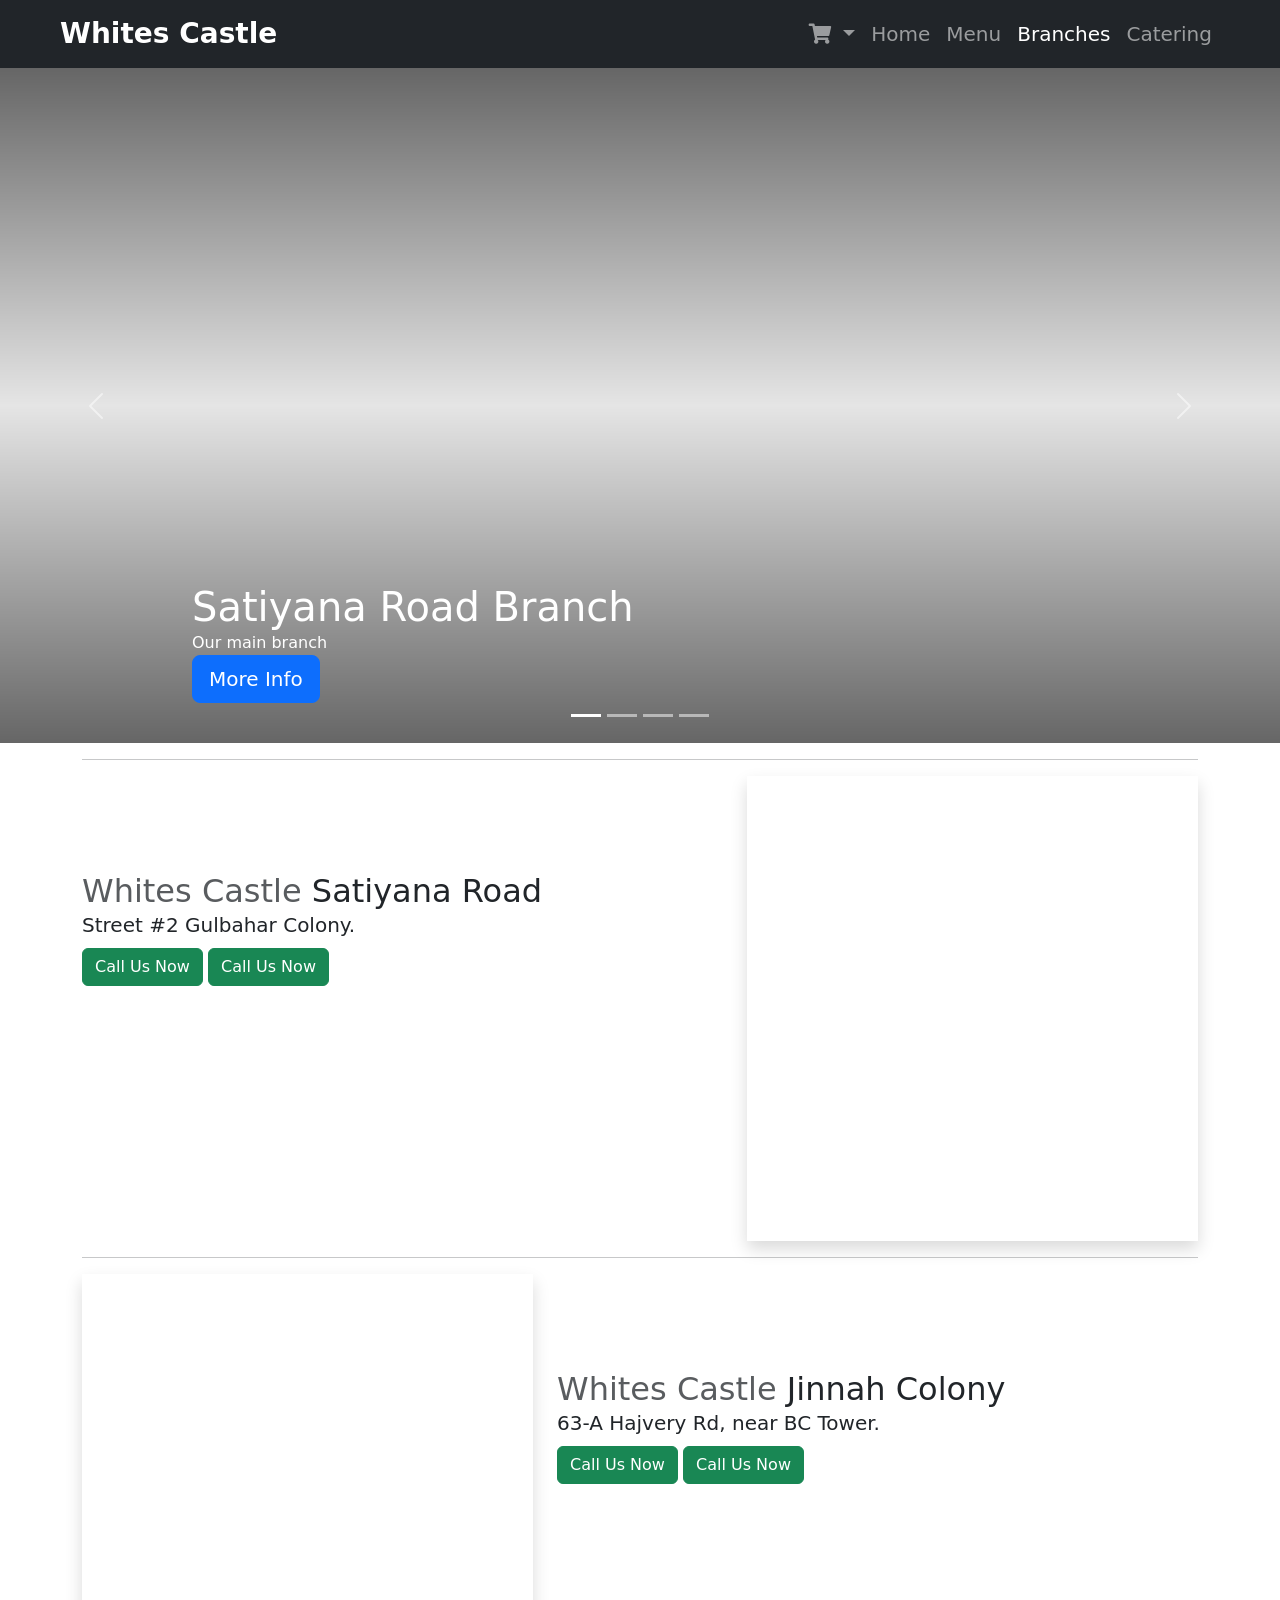
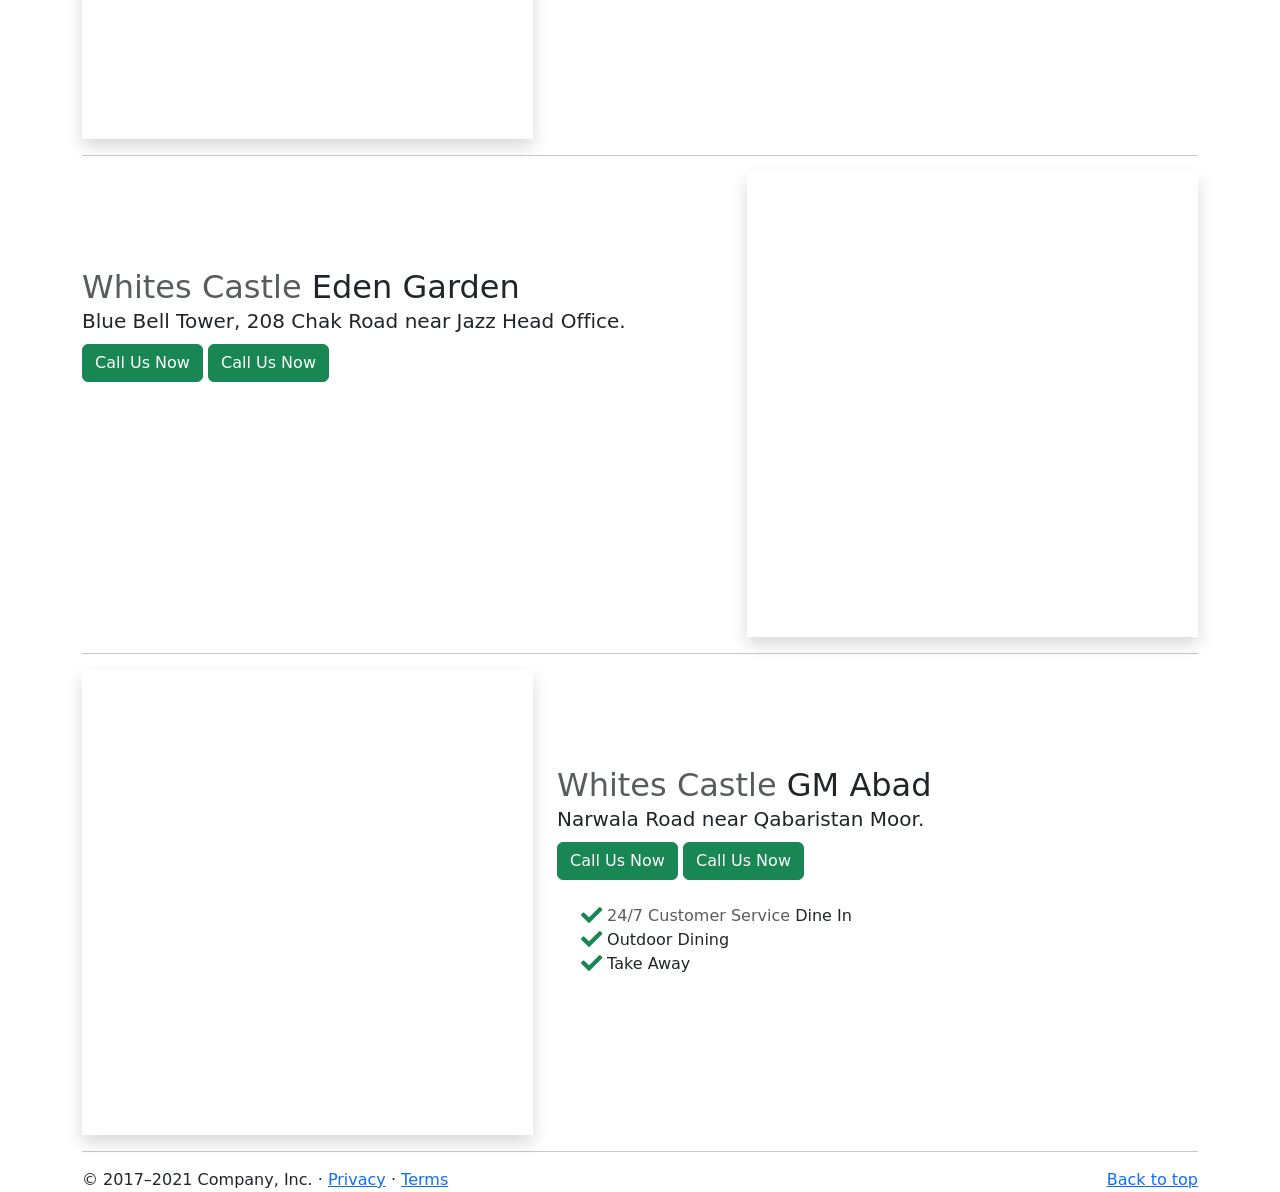
==== branches.html @ 4c2f5634 "something" ====
<!DOCTYPE html>
<html lang="en">
  <head>
    <meta charset="UTF-8" />
    <meta http-equiv="X-UA-Compatible" content="IE=edge" />
    <meta name="viewport" content="width=device-width, initial-scale=1.0" />
    <link
      href="https://cdn.jsdelivr.net/npm/bootstrap@5.0.2/dist/css/bootstrap.min.css"
      rel="stylesheet"
      integrity="sha384-EVSTQN3/azprG1Anm3QDgpJLIm9Nao0Yz1ztcQTwFspd3yD65VohhpuuCOmLASjC"
      crossorigin="anonymous"
    />
    <link
      rel="stylesheet"
      href="https://cdnjs.cloudflare.com/ajax/libs/font-awesome/5.15.2/css/all.min.css"
    />
    <script
      src="https://cdn.jsdelivr.net/npm/@popperjs/core@2.9.2/dist/umd/popper.min.js"
      integrity="sha384-IQsoLXl5PILFhosVNubq5LC7Qb9DXgDA9i+tQ8Zj3iwWAwPtgFTxbJ8NT4GN1R8p"
      crossorigin="anonymous"
    ></script>
    <script
      src="https://cdn.jsdelivr.net/npm/bootstrap@5.0.2/dist/js/bootstrap.min.js"
      integrity="sha384-cVKIPhGWiC2Al4u+LWgxfKTRIcfu0JTxR+EQDz/bgldoEyl4H0zUF0QKbrJ0EcQF"
      crossorigin="anonymous"
    ></script>
    <link rel="stylesheet" href="style.css" />
    <script src="script.js"></script>
    <title>Whites Castle</title>


    <link href="https://unpkg.com/aos@2.3.1/dist/aos.css" rel="stylesheet">
    <script src="https://unpkg.com/aos@2.3.1/dist/aos.js"></script>
  </head>
  <body onload="myScript()" class="h-100">
    <header>
    <nav class="navbar navbar-expand-md navbar-dark bg-dark">
      <div class="container-fluid">
        <a class="navbar-brand ms-5 fw-bold fs-3" href="#">Whites Castle</a>
        <div class="d-flex">
          <a
            href="cart.html"
            class="btn btn-outline btn-light d-block d-md-none"
            ><i class="fa-shopping-cart fa"></i
            ><span class="badge rounded-pill bg-success d-none cart-count">
              3
              <span class="visually-hidden">number of cart</span>
            </span></a
          >
          <button
            class="navbar-toggler"
            type="button"
            data-bs-toggle="collapse"
            data-bs-target="#navbarText"
            aria-controls="navbarText"
            aria-expanded="false"
            aria-label="Toggle navigation"
          >
            <span class="navbar-toggler-icon"></span>
          </button>
        </div>
        <div class="collapse navbar-collapse" id="navbarText">
          <ul class="navbar-nav mb-2 mb-lg-0 ms-auto fs-5 me-5">
            <li class="nav-item dropdown">
              <a
                class="nav-link dropdown-toggle"
                href="#"
                id="navbarScrollingDropdown"
                role="button"
                data-bs-toggle="dropdown"
                data-bs-auto-close="outside"
                aria-expanded="false"
              >
                <i class="fa fa-shopping-cart"></i>
                <span class="badge rounded-pill bg-success d-none cart-count">
                  3
                  <span class="visually-hidden">number of cart</span>
                </span>
              </a>
              <ul
                class="dropdown-menu bg-dark dropdown-menu-dark"
                aria-labelledby="navbarScrollingDropdown"
              >
                <li class="">
                  <a class="dropdown-item text-center p-2 px-5" href="cart.html"
                    >View Cart</a
                  >
                </li>
                <li class="d-flex">
                  <a
                    class="text-decoration-none w-100 btn-success text-center p-2 px-5"
                    href="checkout.html"
                    >Checkout</a
                  ><a
                    class="text-decoration-none w-100 btn-danger text-center p-2 px-5 cursor-pointer"
                    href="#"
                    onclick="clearCart()"
                    >Clear</a
                  >
                </li>
                <li>
                  <hr class="dropdown-divider" />
                  <div class="w-100 px-3 text-end">
                    Total:
                    <span class="fs-5 fw-bold total-cart-price">0</span> PKR
                  </div>
                </li>
                <li class="p-2">
                  <ol class="list-group" style="max-height: 50vh; overflow-y: auto;" id="cart-items"></ol>
                </li>
              </ul>
            </li>

            <li class="nav-item">
              <a class="nav-link" aria-current="page" href="index.html"
                >Home</a
              >
            </li>
            <li class="nav-item">
              <a class="nav-link" href="menu.html">Menu</a>
            </li>
            <li class="nav-item">
              <a class="nav-link active" href="branches.html">Branches</a>
            </li>
            <li class="nav-item">
              <a class="nav-link" href="catering.html">Catering</a>
            </li>
          </ul>
          <span class="navbar-text"> </span>
        </div>
      </div>
    </nav>
  </header>
    
    <main>

      <div id="myCarousel" class="carousel slide" data-bs-ride="carousel">
        <div class="carousel-indicators">
          <button type="button" data-bs-target="#myCarousel" data-bs-slide-to="0" class="active" aria-label="Slide 1" aria-current="true"></button>
          <button type="button" data-bs-target="#myCarousel" data-bs-slide-to="1" aria-label="Slide 2" class=""></button>
          <button type="button" data-bs-target="#myCarousel" data-bs-slide-to="2" aria-label="Slide 3" class=""></button>
          <button type="button" data-bs-target="#myCarousel" data-bs-slide-to="3" aria-label="Slide 4" class=""></button>
        </div>
        <div class="carousel-inner">
          <div class="carousel-item active" style="height: 75vh; background: linear-gradient( rgba(0, 0, 0, 0.6), rgba(0,0,0,0.1), rgba(0, 0, 0, 0.6) ), url('./Images/main.jpg')  no-repeat center top;">
            <!-- <div style=""></div> -->

              <!-- <img src="Images/eden.jpg" alt="" class="d-block w-100"> -->
            <!-- </div> -->
            <!-- <svg class="bd-placeholder-img" width="100%" height="100%" xmlns="http://www.w3.org/2000/svg" aria-hidden="true" preserveAspectRatio="xMidYMid slice" focusable="false"><rect width="100%" height="100%" fill="#777"></rect></svg> -->
    
            <div class="container">
              <div class="carousel-caption text-start">
                <h1>Satiyana Road Branch</h1>
                <p>Our main branch</p>
                <p><a class="btn btn-lg btn-primary" href="#satiyana-road">More Info</a></p>
              </div>
            </div>
          </div>
          <div class="carousel-item" style="height: 75vh;background: linear-gradient( rgba(0, 0, 0, 0.7), rgba(0,0,0,0.2), rgba(0, 0, 0, 0.7) ), url('./Images/jinnah.jpg')  no-repeat center top;">
            <!-- <svg class="bd-placeholder-img" width="100%" height="100%" xmlns="http://www.w3.org/2000/svg" aria-hidden="true" preserveAspectRatio="xMidYMid slice" focusable="false"><rect width="100%" height="100%" fill="#777"></rect></svg> -->
    
            <div class="container">
              <div class="carousel-caption">
                <h1>Jinnah Colony Branch</h1>
                <p>Hajvery Road</p>
                <p><a class="btn btn-primary" href="#jinnah-colony">More Info</a></p>
              </div>
            </div>
          </div>
          <div class="carousel-item" style="height: 75vh;background: linear-gradient( rgba(0, 0, 0, 0.6), rgba(0,0,0,0.1), rgba(0, 0, 0, 0.6) ), url('./Images/eden.jpg')  no-repeat center top;">
            <!-- <svg class="bd-placeholder-img" width="100%" height="100%" xmlns="http://www.w3.org/2000/svg" aria-hidden="true" preserveAspectRatio="xMidYMid slice" focusable="false"><rect width="100%" height="100%" fill="#777"></rect></svg> -->
    
            <div class="container">
              <div class="carousel-caption">
                <h1>Eden Garden Branch</h1>
                <p>Zia Town near Jazz Head Office</p>
                <p><a class="btn btn-primary" href="#eden-garden">More Info</a></p>
              </div>
            </div>
          </div>
          <div class="carousel-item" style="height: 75vh;background: linear-gradient( rgba(0, 0, 0, 0.6), rgba(0,0,0,0.1), rgba(0, 0, 0, 0.6) ), url('./Images/gm.jpg')  no-repeat center top;">
            <!-- <svg class="bd-placeholder-img" width="100%" height="100%" xmlns="http://www.w3.org/2000/svg" aria-hidden="true" preserveAspectRatio="xMidYMid slice" focusable="false"><rect width="100%" height="100%" fill="#777"></rect></svg>
     -->
            <div class="container">
              <div class="carousel-caption text-end">
                <h1>GM Abad Branch</h1>
                <p>Gulam Muhammad Abad, Narwala Road.</p>
                <p><a class="btn btn-primary" href="#gm-abad">More Info</a></p>
              </div>
            </div>
          </div>
        </div>
        <button class="carousel-control-prev" type="button" data-bs-target="#myCarousel" data-bs-slide="prev">
          <span class="carousel-control-prev-icon" aria-hidden="true"></span>
          <span class="visually-hidden">Previous</span>
        </button>
        <button class="carousel-control-next" type="button" data-bs-target="#myCarousel" data-bs-slide="next">
          <span class="carousel-control-next-icon" aria-hidden="true"></span>
          <span class="visually-hidden">Next</span>
        </button>
      </div>
    
    
      <!-- Marketing messaging and featurettes
      ================================================== -->
      <!-- Wrap the rest of the page in another container to center all the content. -->
    
      <div class="container marketing">
    
        <!-- START THE FEATURETTES -->
    
        <hr class="featurette-divider">
    
        <div class="row featurette" id="satiyana-road">
          <div class="col-md-7 pt-lg-5" data-aos="fade-right" data-aos-duration="500">
            <h2 class="featurette-heading mt-5"><span class="text-muted">Whites Castle</span> Satiyana Road</h2>
            <p class="lead">Street #2 Gulbahar Colony.</p>
            <a href="tel:+9241111606060" class="btn btn-success mt-2">Call Us Now</a>
            <a class="btn btn-success mt-2">Call Us Now</a>
          </div>
          <div class="col-md-5" data-aos="fade-left" data-aos-duration="500">
            <div class="shadow p-1">
            <iframe src="https://www.google.com/maps/embed?pb=!1m18!1m12!1m3!1d5102.484910433104!2d73.10696935579828!3d31.40034328064086!2m3!1f0!2f0!3f0!3m2!1i1024!2i768!4f13.1!3m3!1m2!1s0x392267e1a928ce9f%3A0x4a2aa50f98e51e9!2sWhites%20Castle%20Satayana%20Road!5e0!3m2!1sen!2s!4v1649760045852!5m2!1sen!2s" width="100%" height="450" style="border:0;" allowfullscreen="" loading="lazy" referrerpolicy="no-referrer-when-downgrade"></iframe>
          </div>
          </div>
        </div>
    
        <hr class="featurette-divider">
    
    
        <div class="row featurette" id="jinnah-colony">
          <div class="col-md-7 order-md-2 pt-lg-5" data-aos="fade-left" data-aos-duration="500">
            <h2 class="featurette-heading mt-5"><span class="text-muted">Whites Castle</span> Jinnah Colony</h2>
            <p class="lead">63-A Hajvery Rd, near BC Tower.</p>
            <a href="tel:+9241111606060" class="btn btn-success mt-2">Call Us Now</a>
            <a class="btn btn-success mt-2">Call Us Now</a>
          </div>
          <div class="col-md-5" data-aos="fade-right" data-aos-duration="500">
            <div class="shadow order-md-1 p-1">
              <iframe src="https://www.google.com/maps/embed?pb=!1m18!1m12!1m3!1d3404.824340697464!2d73.06607831473777!3d31.418965459286856!2m3!1f0!2f0!3f0!3m2!1i1024!2i768!4f13.1!3m3!1m2!1s0x3922433fa1e31cf5%3A0x3319f9d38dd6092!2sWhites%20Castle%20Jinnah%20Colony!5e0!3m2!1sen!2sus!4v1649761153778!5m2!1sen!2sus" width="100%" height="450" style="border:0;" allowfullscreen="" loading="lazy" referrerpolicy="no-referrer-when-downgrade"></iframe>

          </div>
          </div>
        </div>
    
        <hr class="featurette-divider">
    
        <div class="row featurette" id="eden-garden">
          <div class="col-md-7 pt-lg-5" data-aos="fade-right" data-aos-duration="500">
            <h2 class="featurette-heading mt-5"><span class="text-muted">Whites Castle</span> Eden Garden</h2>
            <p class="lead">Blue Bell Tower, 208 Chak Road near Jazz Head Office.</p>
            <a href="tel:+9241111606060" class="btn btn-success mt-2">Call Us Now</a>
            <a class="btn btn-success mt-2">Call Us Now</a>
          </div>
          <div class="col-md-5" data-aos="fade-left" data-aos-duration="500">
            <div class="shadow p-1">
              <iframe src="https://www.google.com/maps/embed?pb=!1m18!1m12!1m3!1d1012.0653459997279!2d73.13995823016091!3d31.43703208910624!2m3!1f0!2f0!3f0!3m2!1i1024!2i768!4f13.1!3m3!1m2!1s0x3922692f85ee0d65%3A0x417e0c35763c5e7c!2sWhites%20Castle%20Eden%20Garden!5e0!3m2!1sen!2s!4v1649767178461!5m2!1sen!2s" width="100%" height="450" style="border:0;" allowfullscreen="" loading="lazy" referrerpolicy="no-referrer-when-downgrade"></iframe>
          </div>
          </div>
        </div>
    
        <hr class="featurette-divider">
    
    
        <div class="row featurette" id="gm-abad">
          <div class="col-md-7 order-md-2 pt-lg-5" data-aos="fade-left" data-aos-duration="500">
            <h2 class="featurette-heading mt-5"><span class="text-muted">Whites Castle</span> GM Abad</h2>
            <p class="lead">Narwala Road near Qabaristan Moor.</p>
            <a href="tel:+9241111606060" class="btn btn-success mt-2">Call Us Now</a>
            <a class="btn btn-success mt-2">Call Us Now</a>
            <!-- We provide following services with check marks -->
           
                <ul class="list-unstyled p-4">
                  <li>
                    <i class="fas fa-lg text-success fa-check"></i>
                    <!-- underline text -->
                    <span class="text-muted">24/7 Customer Service</span>
                    <span>Dine In</span>
                  </li>
                  <li>
                    <i class="fas fa-lg text-success fa-check"></i>
                    <span>Outdoor Dining</span>
                  </li>
                  <li>
                    <i class="fas fa-lg text-success fa-check"></i>
                    <span>Take Away</span>
                  </li>
                  </ul>
          </div>
          <div class="col-md-5" data-aos="fade-right" data-aos-duration="500">
            <div class="shadow order-md-1 p-1">
              <iframe src="https://www.google.com/maps/embed?pb=!1m18!1m12!1m3!1d3404.4021148389775!2d73.05547901473808!3d31.43059495871519!2m3!1f0!2f0!3f0!3m2!1i1024!2i768!4f13.1!3m3!1m2!1s0x3922439b097a319d%3A0x86ead0e1f82abba9!2sWhites%20Castle%20GM%20Abad!5e0!3m2!1sen!2s!4v1649767235809!5m2!1sen!2s" width="100%" height="450" style="border:0;" allowfullscreen="" loading="lazy" referrerpolicy="no-referrer-when-downgrade"></iframe>

          </div>
          </div>
        </div>
    
    
        <hr class="featurette-divider">
    
        <!-- /END THE FEATURETTES -->
    
      </div><!-- /.container -->
    
    
      <!-- FOOTER -->
      <footer class="container">
        <p class="float-end"><a href="#">Back to top</a></p>
        <p>© 2017–2021 Company, Inc. · <a href="#">Privacy</a> · <a href="#">Terms</a></p>
      </footer>
    </main>
  </body>
  <script src="cart.js"></script>
  <script>
    function myScript() {
      // displayMenu(menu);
      AOS.init();
loadCartItems();

    }
    
  
  </script>
</html>
---- style.css ----
n@charset "UTF-8"; /*!
/* Andy Bell's CSS reset */

*,
*::before,
*::after {
 box-sizing: border-box;
}

body,
h1,
h2,
h3,
h4,
h5,
p,
figure,
blockquote,
dl,
dd {
 margin: 0;
}

html:focus-within {
 scroll-behavior: smooth;
}

body {
 min-height: 100vh;
 text-rendering: optimizeSpeed;
 line-height: 1.5;
}

img,
picture {
 max-width: 100%;
 display: block;
}

input,
button,
textarea,
select {
 font: inherit;
}

@media (prefers-reduced-motion: reduce) {
 html:focus-within {
   scroll-behavior: auto;
 }

 *,
 *::before,
 *::after {
   animation-duration: 0.01ms !important;
   animation-iteration-count: 1 !important;
   transition-duration: 0.01ms !important;
   scroll-behavior: auto !important;
 }
}

/* Typography | Global */
:root {
 /* body font size */
 --text-base-size: 1em;
 /* type scale */
 /* type scale */
 --text-scale-ratio: 1.2;
 --text-xs: calc((1em / var(--text-scale-ratio)) / var(--text-scale-ratio));
 --text-sm: calc(var(--text-xs) * var(--text-scale-ratio));
 --text-md: calc(
   var(--text-sm) * var(--text-scale-ratio) * var(--text-scale-ratio)
 );
 --text-lg: calc(var(--text-md) * var(--text-scale-ratio));
 --text-xl: calc(var(--text-lg) * var(--text-scale-ratio));
 --text-xxl: calc(var(--text-xl) * var(--text-scale-ratio));
 --text-xxxl: calc(var(--text-xxl) * var(--text-scale-ratio));

 --clr-text: #52575d;
 --clr-primary: #25251f;
 --clr-primary-light: hsla(60, 7%, 35%, 0.25);
 --clr-primary-dark: #030303;
 --clr-accent: #6d12d4;
 --clr-background: #f2f2f2;

 --ff-title: "Poppins", sans-serif;
 --ff-serif: "Crimson Text", serif;
 --ff-logo: "Butterfly", sans-serif;

 --bs-blue: #0d6efd;
  --bs-indigo: #6610f2;
  --bs-purple: #6f42c1;
  --bs-pink: #d63384;
  --bs-red: #dc3545;
  --bs-orange: #fd7e14;
  --bs-yellow: #ffc107;
  --bs-green: #198754;
  --bs-teal: #20c997;
  --bs-cyan: #0dcaf0;
  --bs-white: #fff;
  --bs-gray: #6c757d;
  --bs-gray-dark: #343a40;
  --bs-primary: #1b57b3;
  --bs-secondary: #6c757d;
  --bs-success: #198754;
  --bs-info: #0dcaf0;
  --bs-warning: #ffc107;
  --bs-danger: #dc3545;
  --bs-light: #f8f9fa;
  --bs-dark: #212529;




 --success-dark: #1b754b;
 /* --success-light: rgba(49, 182, 120, 0.25); */
 --danger-dark: #9c0615;
 --light-dark: #d2d2d3;
 --primary-dark: #002761;
 --warning-dark: #c7950c;
 --secondary-dark: #1b1b1b;
 --info-dark: #09849c;
 --indigo-dark: #4208a0;
 
 --blue: #0d6efd;
 --indigo: #6610f2;
 --purple: #6f42c1;
 --pink: #d63384;
 --red: #dc3545;
 --orange: #fd7e14;
 --yellow: #ffc107;
 --green: #198754;
 --teal: #20c997;
 --cyan: #0dcaf0;
 --white: #fff;
 --gray: #6c757d;
 --gray-dark: #343a40;
 --primary: #0d6efd;
 --secondary: #6c757d;
 --success: #209b62;
 --info: #0dcaf0;
 --warning: #ffc107;
 --danger: #dc3545;
 --danger-light: rgba(238, 107, 120, 0.25);
 --light: #f8f9fa;
 --light-light: rgba(248, 249, 250, 0.25);
 --dark: #212529;
 --ff-sans-serif: system-ui, -apple-system, "Segoe UI", Roboto,
   "Helvetica Neue", Arial, "Noto Sans", "Liberation Sans", sans-serif,
   "Apple Color Emoji", "Segoe UI Emoji", "Segoe UI Symbol", "Noto Color Emoji";
 --ff-monospace: SFMono-Regular, Menlo, Monaco, Consolas, "Liberation Mono",
   "Courier New", monospace;
 --gradient: linear-gradient(
   180deg,
   rgba(255, 255, 255, 0.15),
   rgba(255, 255, 255, 0)
 );
}

/* @media (min-width: 64rem) { */
 /* responsive decision applied to all text elements */
 /* :root {
   --text-base-size: 1em;
   --text-scale-ratio: 1.25;
 }
} */
input {
 accent-color: var(--clr-accent)
}

html {
 /* font-size: 1.125rem; */
 font-size: 100%;
 color: var(--clr-text);
 background-color: var(--clr-background);
 font-family: var(--ff-sans-serif);
}

.text-xxl {
 font-size: var(--text-xxl, 2.074em) !important;
}
.text-xl {
 font-size: var(--text-xl, 1.728em) !important;
}
.text-lg {
 font-size: var(--text-lg, 1.44em) !important;
}
.text-md {
 font-size: var(--text-md, 1.2em) !important;
}
.text-base {
 font-size: --text-base-size !important;
}
.text-sm {
 font-size: var(--text-sm, 0.833em) !important;
}
.text-xs {
 font-size: var(--text-xs, 0.694em) !important;
}

.back-cover {
  height: 90vh !important;
  /* padding-top: 30px; */
  background: linear-gradient( rgba(0, 0, 0, 0.9), rgba(0,0,0,0.3), rgba(0, 0, 0, 0.9) ),url(Images/crunchy\ pasta.jpg) no-repeat center center fixed;
  -webkit-background-size: cover;
  -moz-background-size: cover;
  -o-background-size: cover;
  background-size: cover;
 }

.tiles {
 display: flex;
 width: 100%;
 align-items: center;

 font-size: 0.8em;
}
.tile__item {
 /* width: wra; */
 border-radius: 20px;
 font-size: inherit;
 /* background-color: #1b1b1b; */
 font-weight: 800;
 border: 4px solid var(--clr-primary);
 color: var(--clr-primary);
 /* background-color: white; */
 padding: 10px 20px;
 margin-inline: 4px;
 cursor: pointer;
}
.tile__item:hover,
.tile__item .selected {
 background-color: var(--clr-primary);
 color: white;
 /* text-emphasis: 2px;
     text-emphasis-color: white;
     color: white; */
}
/*items*/

.searchBar {
 width: 30%;
 display: flex;
 flex-direction: row;
 align-items: center;
}

#searchQueryInput {
 width: 100%;
 height: 2.8rem;
 background: #eee;
 outline: none;
 border: none;
 border-radius: 1.625rem;
 padding: 0 3.5rem 0 1.5rem;
 font-size: 1rem;
}

#searchQuerySubmit {
 width: 3.5rem;
 height: 2.8rem;
 margin-left: -3.5rem;
 background: none;
 border: none;
 outline: none;
}

#searchQuerySubmit:hover {
 cursor: pointer;
}

#toast {
 visibility: hidden;
 max-width: 50px;
 height: 50px;
 /*margin-left: -125px;*/
 margin: auto;
 background-color: #333;
 color: #fff;
 text-align: center;
 border-radius: 2px;

 position: fixed;
 z-index: 1;
 left: 0;
 right: 0;
 bottom: 30px;
 font-size: 17px;
 white-space: nowrap;
 overflow: hidden;
}
#toast #img {
 width: 50px;
 height: 50px;

 float: left;

 padding-top: 16px;
 padding-bottom: 16px;

 box-sizing: border-box;

 background-color: #111;
 color: #fff;
}
#toast #desc {
 color: #fff;

 padding: 16px;

 overflow: hidden;
 white-space: nowrap;
}

#toast.show {
 visibility: visible;
 -webkit-animation: fadein 0.5s, expand 0.5s 0.5s, stay 2s 1s, shrink 0.5s 2s,
   fadeout 0.5s 2.5s;
 animation: fadein 0.5s, expand 0.25s 0.5s, stay 2s 0.75s, shrink 0.25s 2.75s,
   fadeout 0.5s 3s;
}

@-webkit-keyframes fadein {
 from {
   bottom: 0;
   opacity: 0;
 }
 to {
   bottom: 30px;
   opacity: 1;
 }
}

@keyframes fadein {
 from {
   bottom: 0;
   opacity: 0;
 }
 to {
   bottom: 30px;
   opacity: 1;
 }
}

@-webkit-keyframes expand {
 from {
   min-width: 50px;
 }
 to {
   min-width: 350px;
 }
}

@keyframes expand {
 from {
   min-width: 50px;
 }
 to {
   min-width: 350px;
 }
}
@-webkit-keyframes stay {
 from {
   min-width: 350px;
 }
 to {
   min-width: 350px;
 }
}

@keyframes stay {
 from {
   min-width: 350px;
 }
 to {
   min-width: 350px;
 }
}
@-webkit-keyframes shrink {
 from {
   min-width: 350px;
 }
 to {
   min-width: 50px;
 }
}

@keyframes shrink {
 from {
   min-width: 350px;
 }
 to {
   min-width: 50px;
 }
}

@-webkit-keyframes fadeout {
 from {
   bottom: 30px;
   opacity: 1;
 }
 to {
   bottom: 60px;
   opacity: 0;
 }
}

@keyframes fadeout {
 from {
   bottom: 30px;
   opacity: 1;
 }
 to {
   bottom: 60px;
   opacity: 0;
 }
}

.btn {
 --clr: var(--clr-primary);
 --clr-light: var(--clr-primary-light);
 --clr-dark: var(--clr-primary-dark);
}

.btn-success {
 --clr: var(--success);
 --clr-light: var(--success-light);
 --clr-dark: var(--success-dark);
}

.btn-danger {
 --clr: var(--danger);
 --clr-light: var(--danger-light);
 --clr-dark: var(--danger-dark);
}
.btn-light {
 --clr: var(--light);
 --clr-background: var(--clr-primary);
 --clr-light: var(--light-light);
 --clr-dark: var(--light-dark);
 /* background-color: var(--light); */
}
/* 
.btn-outline {
 border: 0.125em solid var(--clr);
 color: var(--clr);
 background-color: transparent;
 font-weight: 450;
 transition: box-shadow 300ms ease-in-out, color 300ms ease-in-out;
}
.btn-outline:hover {
 box-shadow: inset 0 0 40px 40px var(--clr);
 color: var(--clr-background);
 background-color: transparent;
 outline: 0;
} */

.topborder{
 position: relative;
 z-index: 0;
}

.topborder:before {
 content: "";
 display: block;
 border-top: 0.1em solid currentColor;
 width: 100%;
 height: 1px;
 position: absolute;
 top: 50%;
 z-index: -1;
}

.topborder span {
 background: var(--clr-background);
 padding: 0 6px 0 0;
 position: relative;
 z-index: 1;
}

.hover-primary:not(.active):hover, .hover-primary:not(.active):focus{
  color: var(--primary-dark) !important;
}
.hover-success:not(.active):hover, .hover-success:not(.active):focus{
  color: var(--success-dark) !important;
}

.hover-danger:not(.active):hover, .hover-danger:not(.active):focus{
  color: var(--danger-dark) !important;
}
.hover-warning:not(.active):hover, .hover-warning:not(.active):focus{
  color: var(--warning-dark) !important;
}

.hover-info:not(.active):hover, .hover-info:not(.active):focus{
  color: var(--info-dark) !important;
}

.hover-secondary:not(.active):hover, .hover-secondary:not(.active):focus{
  color: var(--secondary-dark) !important;
}
.hover-indigo:not(.active):hover, .hover-indigo:not(.active):focus{
  color: var(--indigo-dark) !important;
}


.ratio-3x2 {
  --bs-aspect-ratio: calc(3 / 2 * 100%);
}
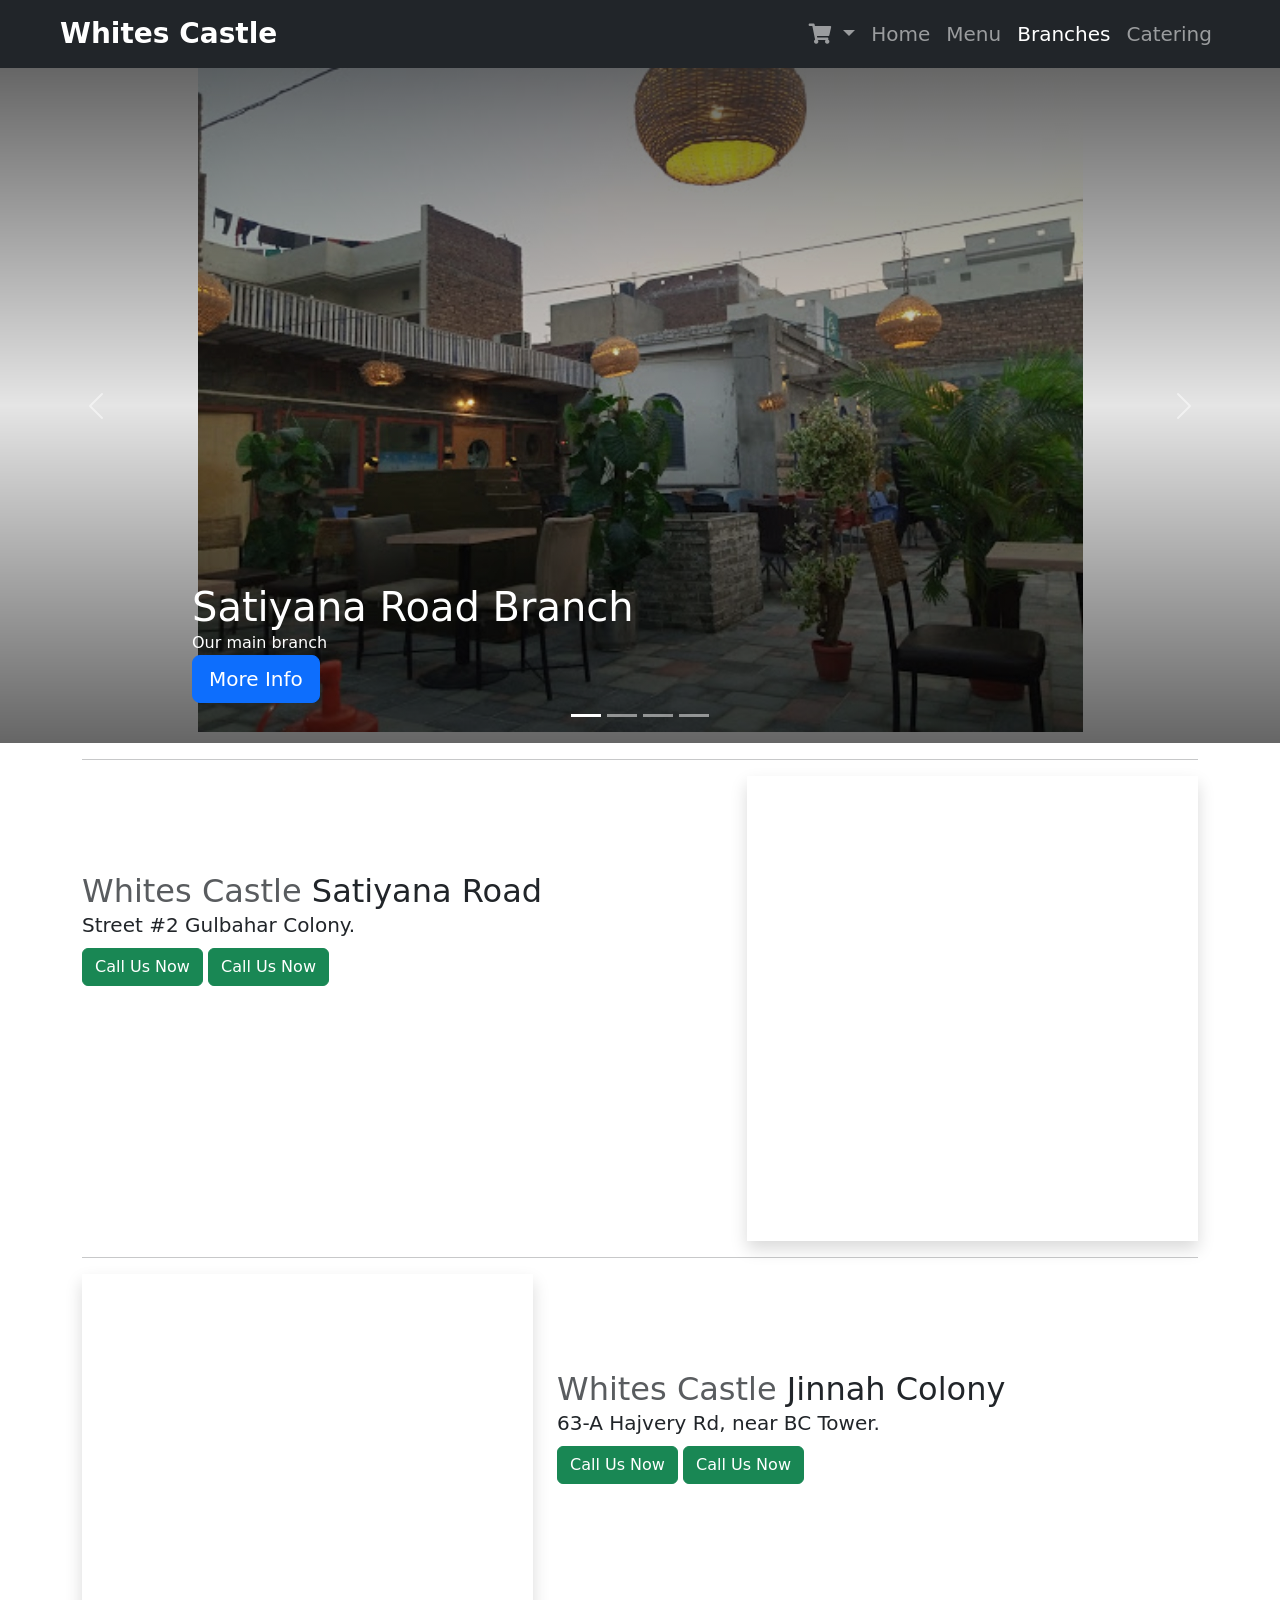
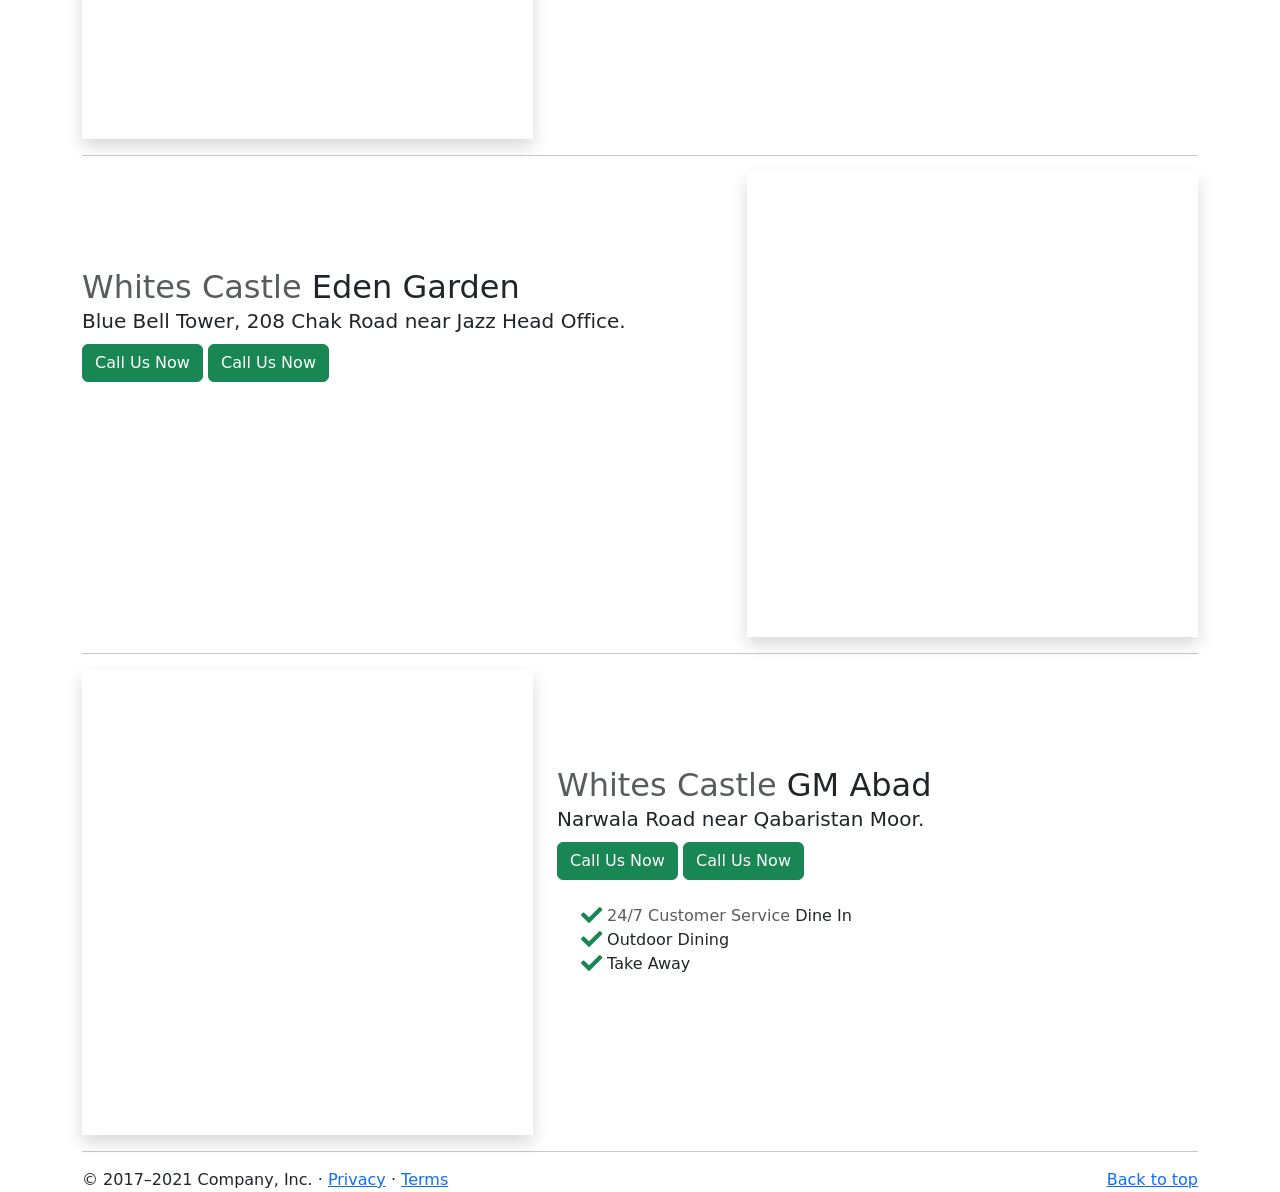
==== commit 31e301e8: "something" ====
--- a/branches.html
+++ b/branches.html
@@ -142,10 +142,10 @@
           <button type="button" data-bs-target="#myCarousel" data-bs-slide-to="3" aria-label="Slide 4" class=""></button>
         </div>
         <div class="carousel-inner">
-          <div class="carousel-item active" style="height: 75vh; background: linear-gradient( rgba(0, 0, 0, 0.6), rgba(0,0,0,0.1), rgba(0, 0, 0, 0.6) ), url('./Images/main.jpg')  no-repeat center top;">
+          <div class="carousel-item active" style="height: 75vh; background: linear-gradient( rgba(0, 0, 0, 0.6), rgba(0,0,0,0.1), rgba(0, 0, 0, 0.6) ), url('https://vampuser12.github.io/castle/images/branches/main.jpg')  no-repeat center top;">
             <!-- <div style=""></div> -->
 
-              <!-- <img src="Images/eden.jpg" alt="" class="d-block w-100"> -->
+              <!-- <img srchttps://vampuser12.github.io/castle/images/branches/eden.jpg" alt="" class="d-block w-100"> -->
             <!-- </div> -->
             <!-- <svg class="bd-placeholder-img" width="100%" height="100%" xmlns="http://www.w3.org/2000/svg" aria-hidden="true" preserveAspectRatio="xMidYMid slice" focusable="false"><rect width="100%" height="100%" fill="#777"></rect></svg> -->
     
@@ -157,7 +157,7 @@
               </div>
             </div>
           </div>
-          <div class="carousel-item" style="height: 75vh;background: linear-gradient( rgba(0, 0, 0, 0.7), rgba(0,0,0,0.2), rgba(0, 0, 0, 0.7) ), url('./Images/jinnah.jpg')  no-repeat center top;">
+          <div class="carousel-item" style="height: 75vh;background: linear-gradient( rgba(0, 0, 0, 0.7), rgba(0,0,0,0.2), rgba(0, 0, 0, 0.7) ), url('https://vampuser12.github.io/castle/images/branches/jinnah.jpg')  no-repeat center top;">
             <!-- <svg class="bd-placeholder-img" width="100%" height="100%" xmlns="http://www.w3.org/2000/svg" aria-hidden="true" preserveAspectRatio="xMidYMid slice" focusable="false"><rect width="100%" height="100%" fill="#777"></rect></svg> -->
     
             <div class="container">
@@ -168,7 +168,7 @@
               </div>
             </div>
           </div>
-          <div class="carousel-item" style="height: 75vh;background: linear-gradient( rgba(0, 0, 0, 0.6), rgba(0,0,0,0.1), rgba(0, 0, 0, 0.6) ), url('./Images/eden.jpg')  no-repeat center top;">
+          <div class="carousel-item" style="height: 75vh;background: linear-gradient( rgba(0, 0, 0, 0.6), rgba(0,0,0,0.1), rgba(0, 0, 0, 0.6) ), url('https://vampuser12.github.io/castle/images/branches/eden.jpg')  no-repeat center top;">
             <!-- <svg class="bd-placeholder-img" width="100%" height="100%" xmlns="http://www.w3.org/2000/svg" aria-hidden="true" preserveAspectRatio="xMidYMid slice" focusable="false"><rect width="100%" height="100%" fill="#777"></rect></svg> -->
     
             <div class="container">
@@ -179,7 +179,7 @@
               </div>
             </div>
           </div>
-          <div class="carousel-item" style="height: 75vh;background: linear-gradient( rgba(0, 0, 0, 0.6), rgba(0,0,0,0.1), rgba(0, 0, 0, 0.6) ), url('./Images/gm.jpg')  no-repeat center top;">
+          <div class="carousel-item" style="height: 75vh;background: linear-gradient( rgba(0, 0, 0, 0.6), rgba(0,0,0,0.1), rgba(0, 0, 0, 0.6) ), url('https://vampuser12.github.io/castle/images/branches/gm.jpg')  no-repeat center top;">
             <!-- <svg class="bd-placeholder-img" width="100%" height="100%" xmlns="http://www.w3.org/2000/svg" aria-hidden="true" preserveAspectRatio="xMidYMid slice" focusable="false"><rect width="100%" height="100%" fill="#777"></rect></svg>
      -->
             <div class="container">
--- a/style.css
+++ b/style.css
@@ -1,4 +1,4 @@
-n@charset "UTF-8"; /*!
+@charset "UTF-8"; /*!
 /* Andy Bell's CSS reset */
 
 *,
@@ -201,7 +201,7 @@
 .back-cover {
   height: 90vh !important;
   /* padding-top: 30px; */
-  background: linear-gradient( rgba(0, 0, 0, 0.9), rgba(0,0,0,0.3), rgba(0, 0, 0, 0.9) ),url(Images/crunchy\ pasta.jpg) no-repeat center center fixed;
+  background: linear-gradient( rgba(0, 0, 0, 0.9), rgba(0,0,0,0.3), rgba(0, 0, 0, 0.9) ),url(https://vampuser12.github.io/castle/images/menu/crunchy-pasta.jpg) no-repeat center center fixed;
   -webkit-background-size: cover;
   -moz-background-size: cover;
   -o-background-size: cover;
@@ -503,6 +503,9 @@
   color: var(--indigo-dark) !important;
 }
 
+.ratio-4x3{
+  aspect-ratio: 1.5;
+}
 
 .ratio-3x2 {
   --bs-aspect-ratio: calc(3 / 2 * 100%);
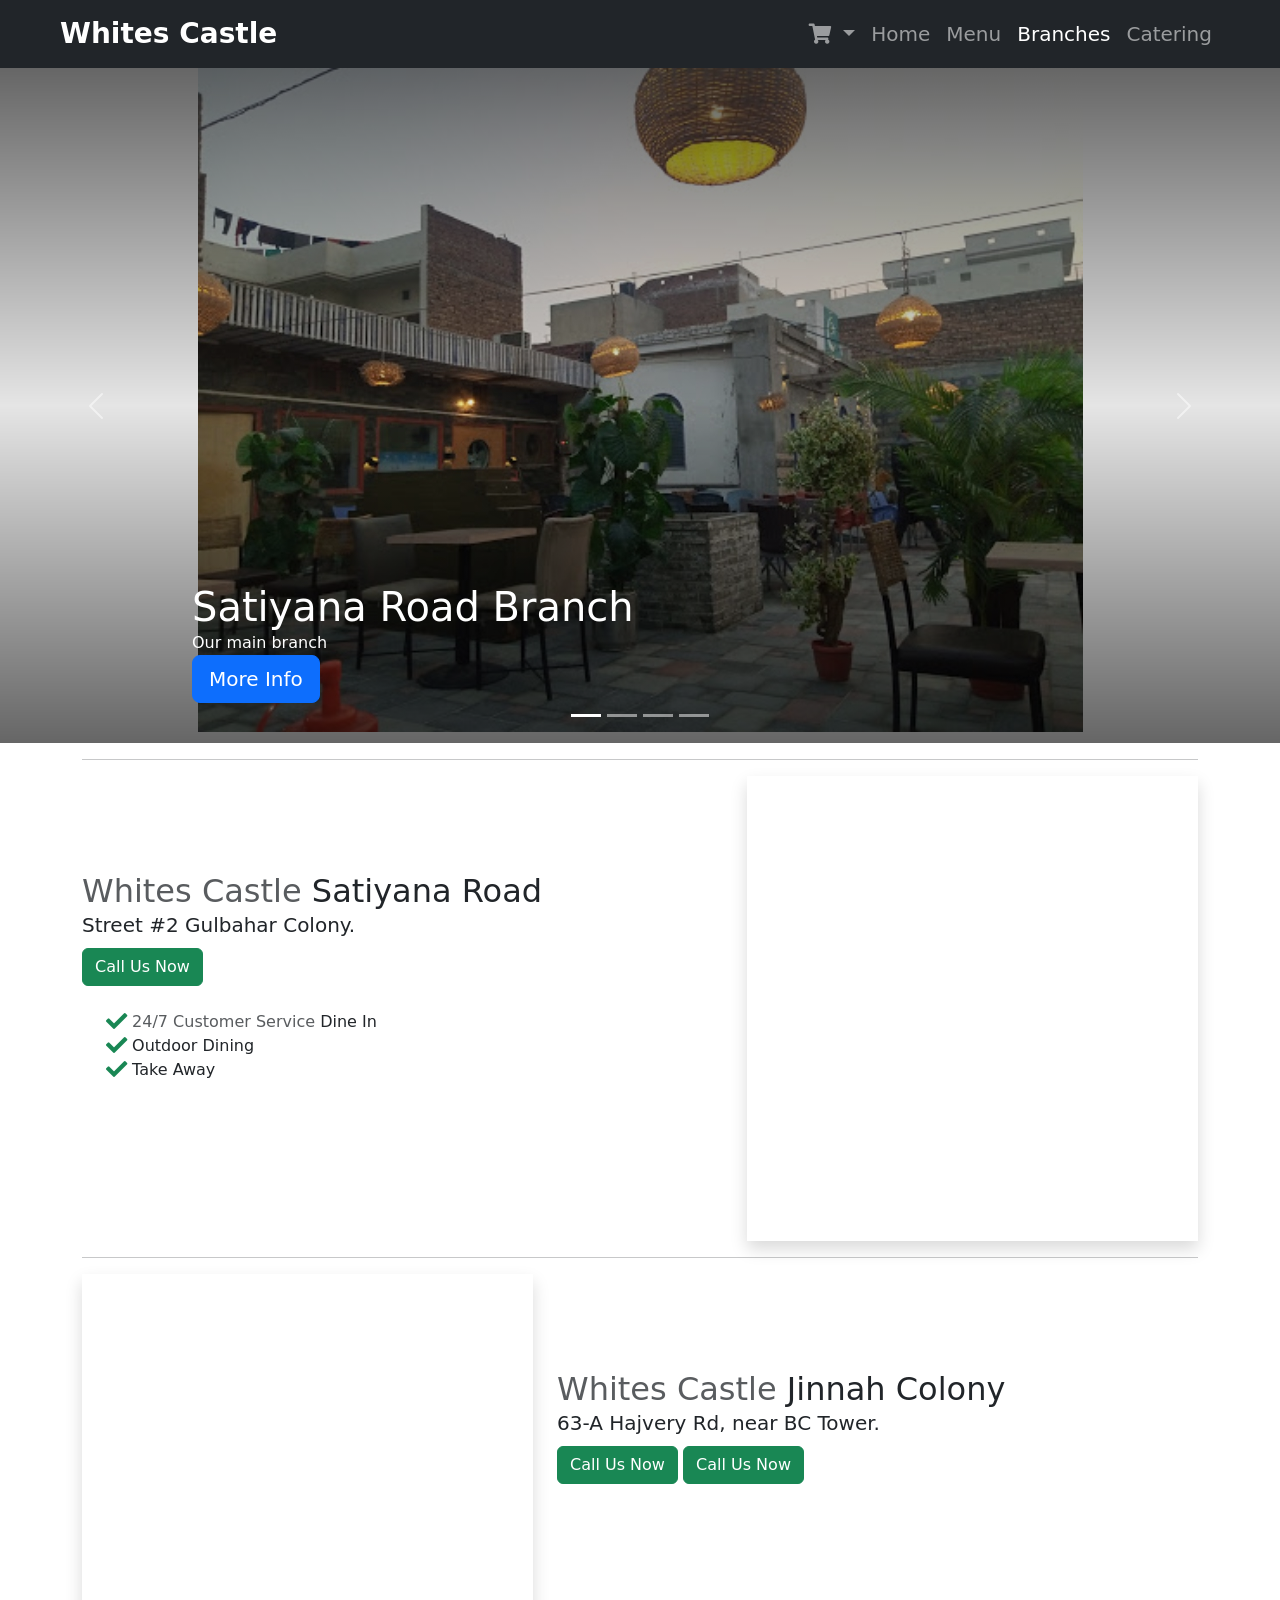
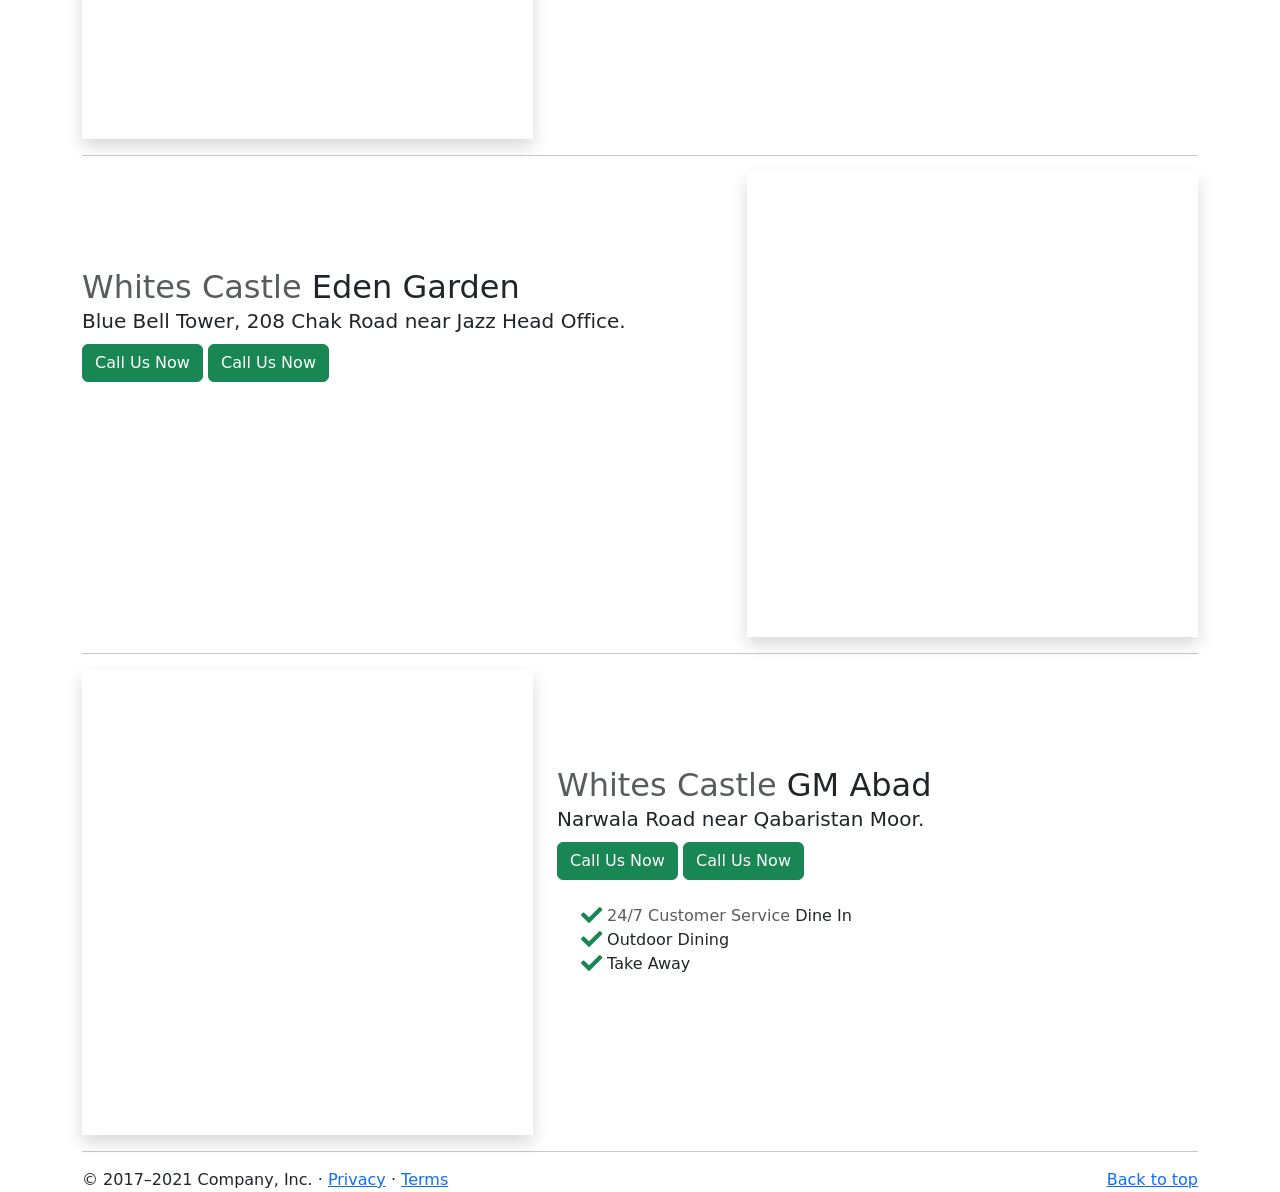
==== commit daf3901f: "something" ====
--- a/branches.html
+++ b/branches.html
@@ -217,7 +217,24 @@
             <h2 class="featurette-heading mt-5"><span class="text-muted">Whites Castle</span> Satiyana Road</h2>
             <p class="lead">Street #2 Gulbahar Colony.</p>
             <a href="tel:+9241111606060" class="btn btn-success mt-2">Call Us Now</a>
-            <a class="btn btn-success mt-2">Call Us Now</a>
+            <!-- <a class="btn btn-success mt-2">Call Us Now</a> -->
+
+            <ul class="list-unstyled p-4">
+              <li>
+                <i class="fas fa-lg text-success fa-check"></i>
+                <!-- underline text -->
+                <span class="text-muted">24/7 Customer Service</span>
+                <span>Dine In</span>
+              </li>
+              <li>
+                <i class="fas fa-lg text-success fa-check"></i>
+                <span>Outdoor Dining</span>
+              </li>
+              <li>
+                <i class="fas fa-lg text-success fa-check"></i>
+                <span>Take Away</span>
+              </li>
+              </ul>
           </div>
           <div class="col-md-5" data-aos="fade-left" data-aos-duration="500">
             <div class="shadow p-1">
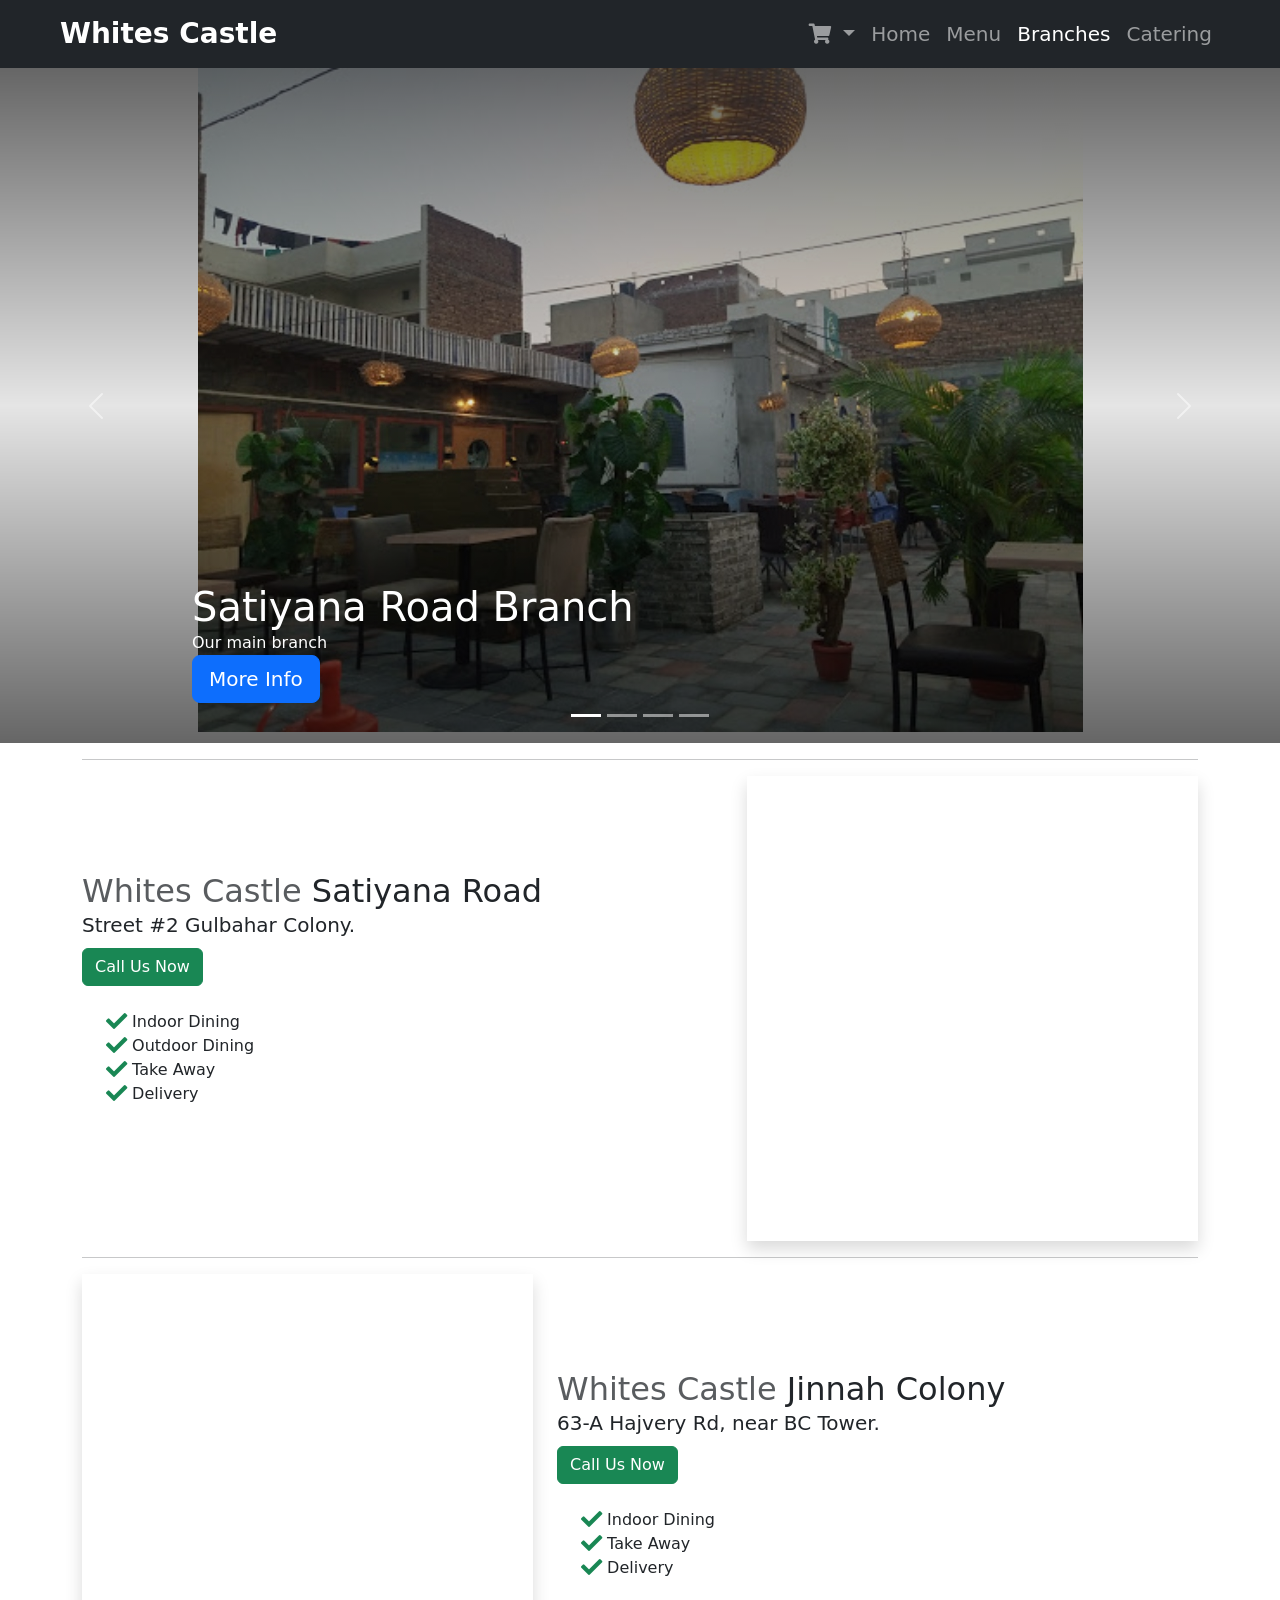
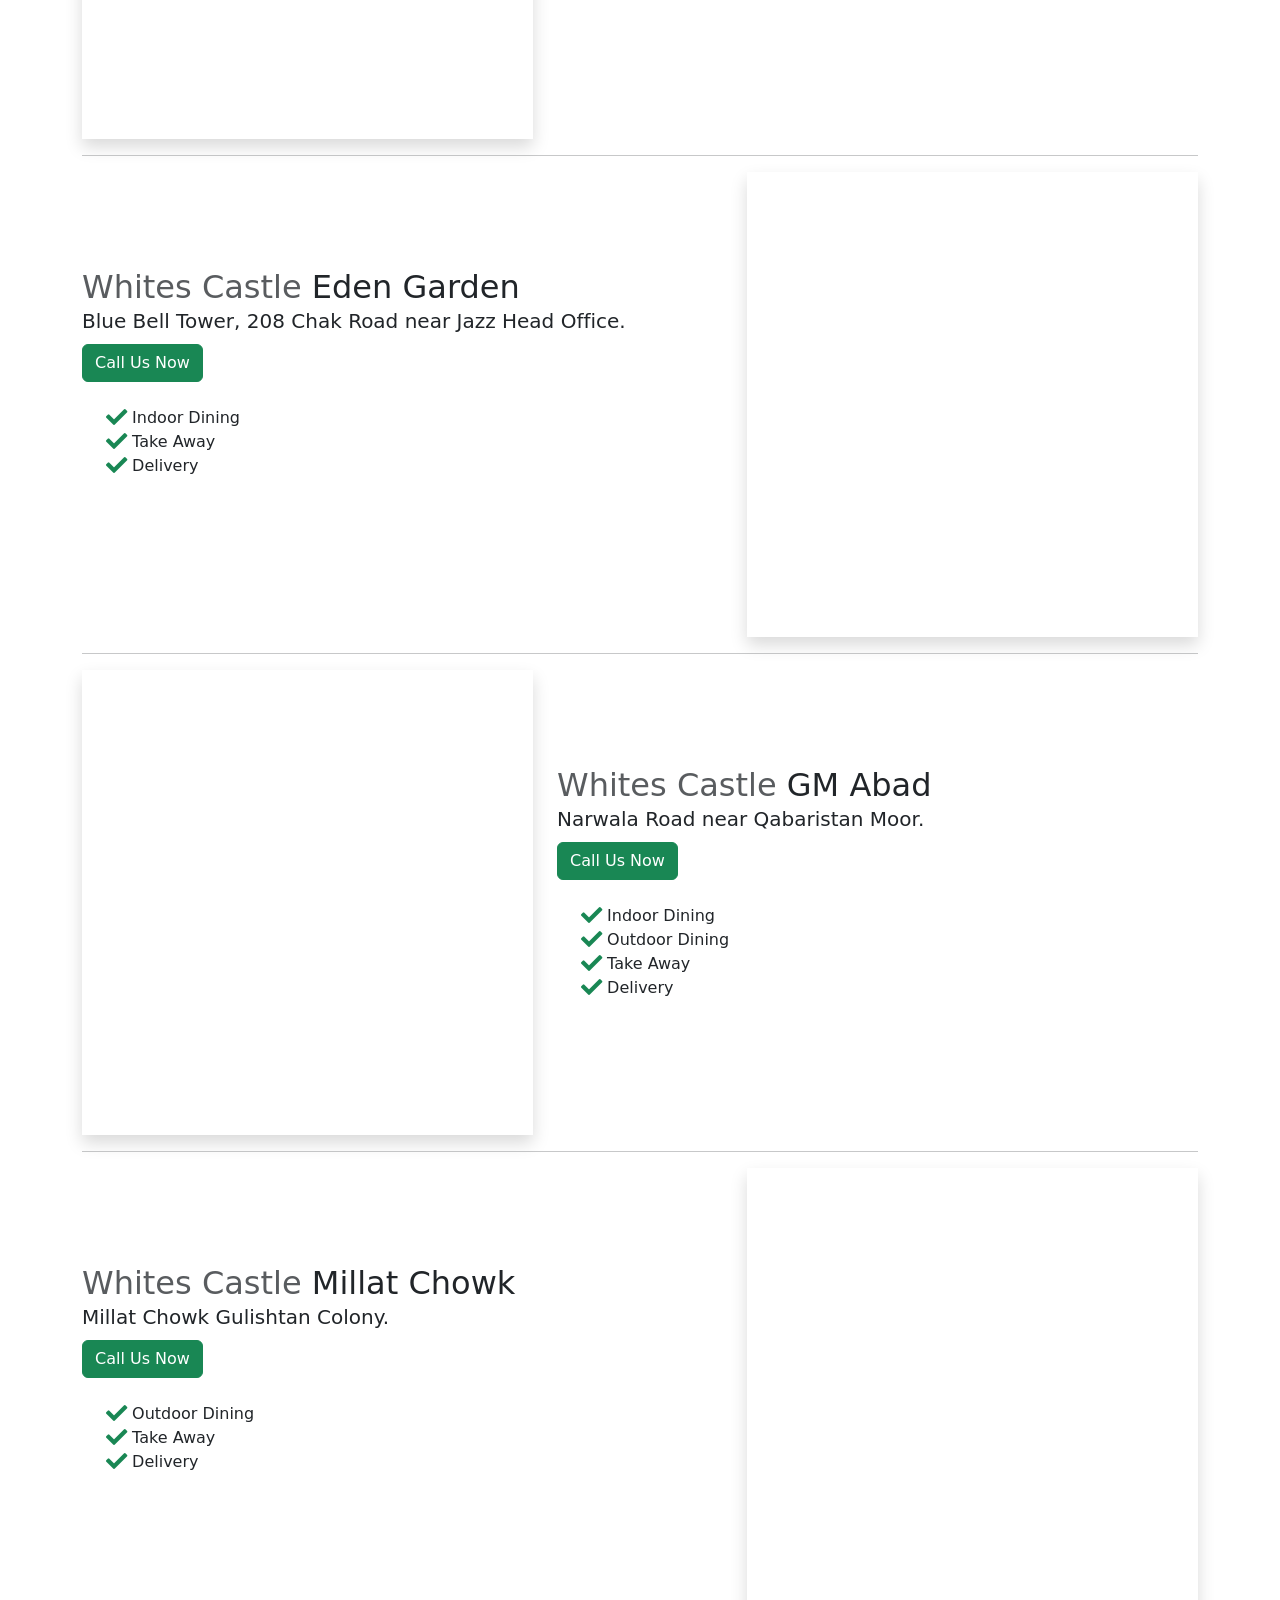
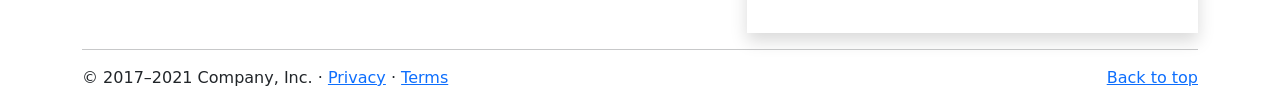
==== commit 611c7dd8: "something" ====
--- a/branches.html
+++ b/branches.html
@@ -217,14 +217,13 @@
             <h2 class="featurette-heading mt-5"><span class="text-muted">Whites Castle</span> Satiyana Road</h2>
             <p class="lead">Street #2 Gulbahar Colony.</p>
             <a href="tel:+9241111606060" class="btn btn-success mt-2">Call Us Now</a>
-            <!-- <a class="btn btn-success mt-2">Call Us Now</a> -->
+            <!-- <a class="btn btn-success mt-2">Whatsapp</a> -->
 
             <ul class="list-unstyled p-4">
               <li>
                 <i class="fas fa-lg text-success fa-check"></i>
                 <!-- underline text -->
-                <span class="text-muted">24/7 Customer Service</span>
-                <span>Dine In</span>
+                <span>Indoor Dining</span>
               </li>
               <li>
                 <i class="fas fa-lg text-success fa-check"></i>
@@ -233,6 +232,10 @@
               <li>
                 <i class="fas fa-lg text-success fa-check"></i>
                 <span>Take Away</span>
+              </li>
+              <li>
+                <i class="fas fa-lg text-success fa-check"></i>
+                <span>Delivery</span>
               </li>
               </ul>
           </div>
@@ -251,7 +254,23 @@
             <h2 class="featurette-heading mt-5"><span class="text-muted">Whites Castle</span> Jinnah Colony</h2>
             <p class="lead">63-A Hajvery Rd, near BC Tower.</p>
             <a href="tel:+9241111606060" class="btn btn-success mt-2">Call Us Now</a>
-            <a class="btn btn-success mt-2">Call Us Now</a>
+
+            <ul class="list-unstyled p-4">
+              <li>
+                <i class="fas fa-lg text-success fa-check"></i>
+                <!-- underline text -->
+                <span>Indoor Dining</span>
+              </li>
+              <li>
+                <i class="fas fa-lg text-success fa-check"></i>
+                <span>Take Away</span>
+              </li>
+              <li>
+                <i class="fas fa-lg text-success fa-check"></i>
+                <span>Delivery</span>
+              </li>
+              </ul>
+            <!-- <a class="btn btn-success mt-2">Whatsapp</a> -->
           </div>
           <div class="col-md-5" data-aos="fade-right" data-aos-duration="500">
             <div class="shadow order-md-1 p-1">
@@ -268,7 +287,23 @@
             <h2 class="featurette-heading mt-5"><span class="text-muted">Whites Castle</span> Eden Garden</h2>
             <p class="lead">Blue Bell Tower, 208 Chak Road near Jazz Head Office.</p>
             <a href="tel:+9241111606060" class="btn btn-success mt-2">Call Us Now</a>
-            <a class="btn btn-success mt-2">Call Us Now</a>
+
+            <ul class="list-unstyled p-4">
+              <li>
+                <i class="fas fa-lg text-success fa-check"></i>
+                <!-- underline text -->
+                <span>Indoor Dining</span>
+              </li>
+              <li>
+                <i class="fas fa-lg text-success fa-check"></i>
+                <span>Take Away</span>
+              </li>
+              <li>
+                <i class="fas fa-lg text-success fa-check"></i>
+                <span>Delivery</span>
+              </li>
+              </ul>
+            <!-- <a class="btn btn-success mt-2">Whatsapp</a> -->
           </div>
           <div class="col-md-5" data-aos="fade-left" data-aos-duration="500">
             <div class="shadow p-1">
@@ -285,25 +320,29 @@
             <h2 class="featurette-heading mt-5"><span class="text-muted">Whites Castle</span> GM Abad</h2>
             <p class="lead">Narwala Road near Qabaristan Moor.</p>
             <a href="tel:+9241111606060" class="btn btn-success mt-2">Call Us Now</a>
-            <a class="btn btn-success mt-2">Call Us Now</a>
+
+            <ul class="list-unstyled p-4">
+              <li>
+                <i class="fas fa-lg text-success fa-check"></i>
+                <!-- underline text -->
+                <span>Indoor Dining</span>
+              </li>
+              <li>
+                <i class="fas fa-lg text-success fa-check"></i>
+                <span>Outdoor Dining</span>
+              </li>
+              <li>
+                <i class="fas fa-lg text-success fa-check"></i>
+                <span>Take Away</span>
+              </li>
+              <li>
+                <i class="fas fa-lg text-success fa-check"></i>
+                <span>Delivery</span>
+              </li>
+              </ul>
+            <!-- <a class="btn btn-success mt-2">Whatsapp</a> -->
             <!-- We provide following services with check marks -->
            
-                <ul class="list-unstyled p-4">
-                  <li>
-                    <i class="fas fa-lg text-success fa-check"></i>
-                    <!-- underline text -->
-                    <span class="text-muted">24/7 Customer Service</span>
-                    <span>Dine In</span>
-                  </li>
-                  <li>
-                    <i class="fas fa-lg text-success fa-check"></i>
-                    <span>Outdoor Dining</span>
-                  </li>
-                  <li>
-                    <i class="fas fa-lg text-success fa-check"></i>
-                    <span>Take Away</span>
-                  </li>
-                  </ul>
           </div>
           <div class="col-md-5" data-aos="fade-right" data-aos-duration="500">
             <div class="shadow order-md-1 p-1">
@@ -313,6 +352,43 @@
           </div>
         </div>
     
+    
+        <hr class="featurette-divider">
+    
+    
+
+        <div class="row featurette" id="eden-garden">
+          <div class="col-md-7 pt-lg-5" data-aos="fade-right" data-aos-duration="500">
+            <h2 class="featurette-heading mt-5"><span class="text-muted">Whites Castle</span> Millat Chowk</h2>
+            <p class="lead">Millat Chowk Gulishtan Colony.</p>
+            <a href="tel:+9241111606060" class="btn btn-success mt-2">Call Us Now</a>
+
+            <ul class="list-unstyled p-4">
+              <!-- <li>
+                <i class="fas fa-lg text-success fa-check"></i>
+                <span>Indoor Dining</span>
+              </li> -->
+              <li>
+                <i class="fas fa-lg text-success fa-check"></i>
+                <span>Outdoor Dining</span>
+              </li>
+              <li>
+                <i class="fas fa-lg text-success fa-check"></i>
+                <span>Take Away</span>
+              </li>
+              <li>
+                <i class="fas fa-lg text-success fa-check"></i>
+                <span>Delivery</span>
+              </li>
+              </ul>
+            <!-- <a class="btn btn-success mt-2">Whatsapp</a> -->
+          </div>
+          <div class="col-md-5" data-aos="fade-left" data-aos-duration="500">
+            <div class="shadow p-1">
+              <iframe src="https://www.google.com/maps/embed?pb=!1m18!1m12!1m3!1d3403.804200125074!2d73.09102661881367!3d31.447056907122786!2m3!1f0!2f0!3f0!3m2!1i1024!2i768!4f13.1!3m3!1m2!1s0x3922699149707c49%3A0x789ee5366b7bf9a5!2sWhites%20Castle%20Millat%20Chowk!5e0!3m2!1sen!2s!4v1653393550686!5m2!1sen!2s" width="100%" height="450" style="border:0;" allowfullscreen="" loading="lazy" referrerpolicy="no-referrer-when-downgrade"></iframe>
+          </div>
+          </div>
+        </div>
     
         <hr class="featurette-divider">
     
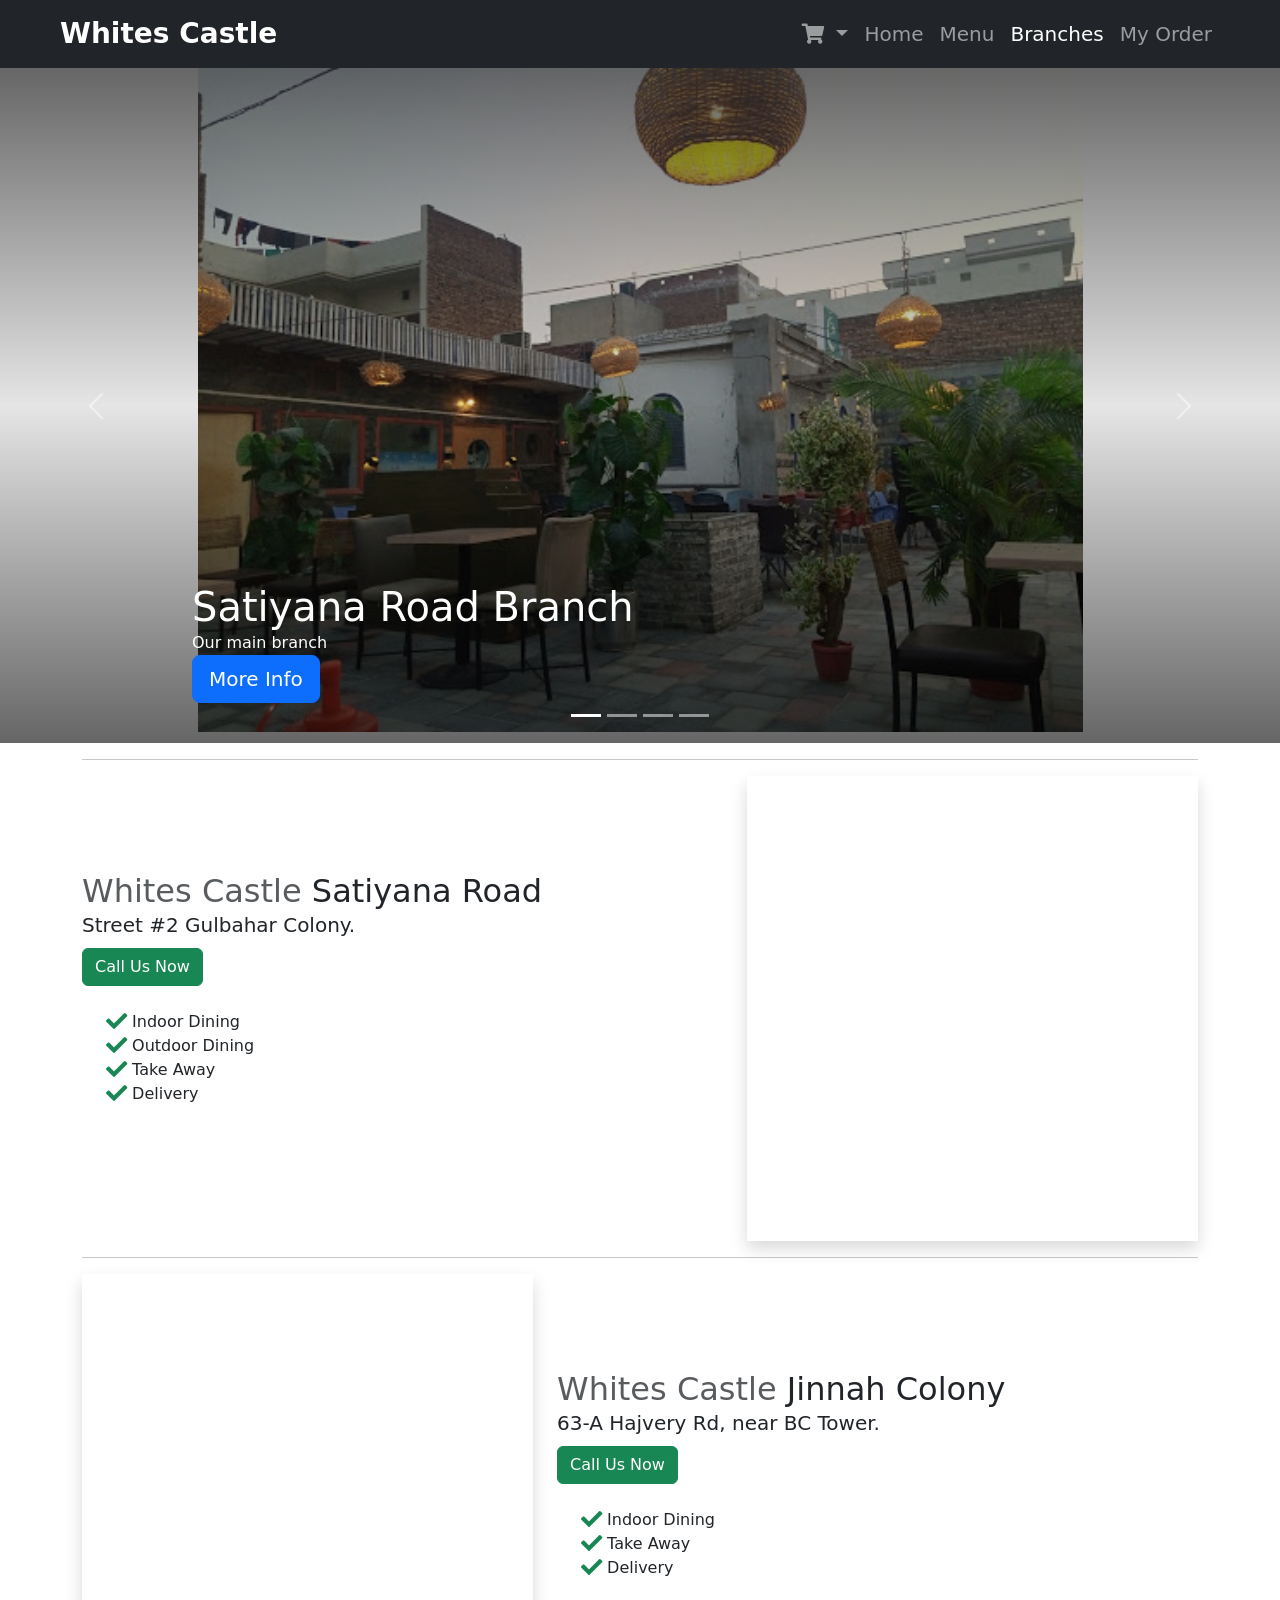
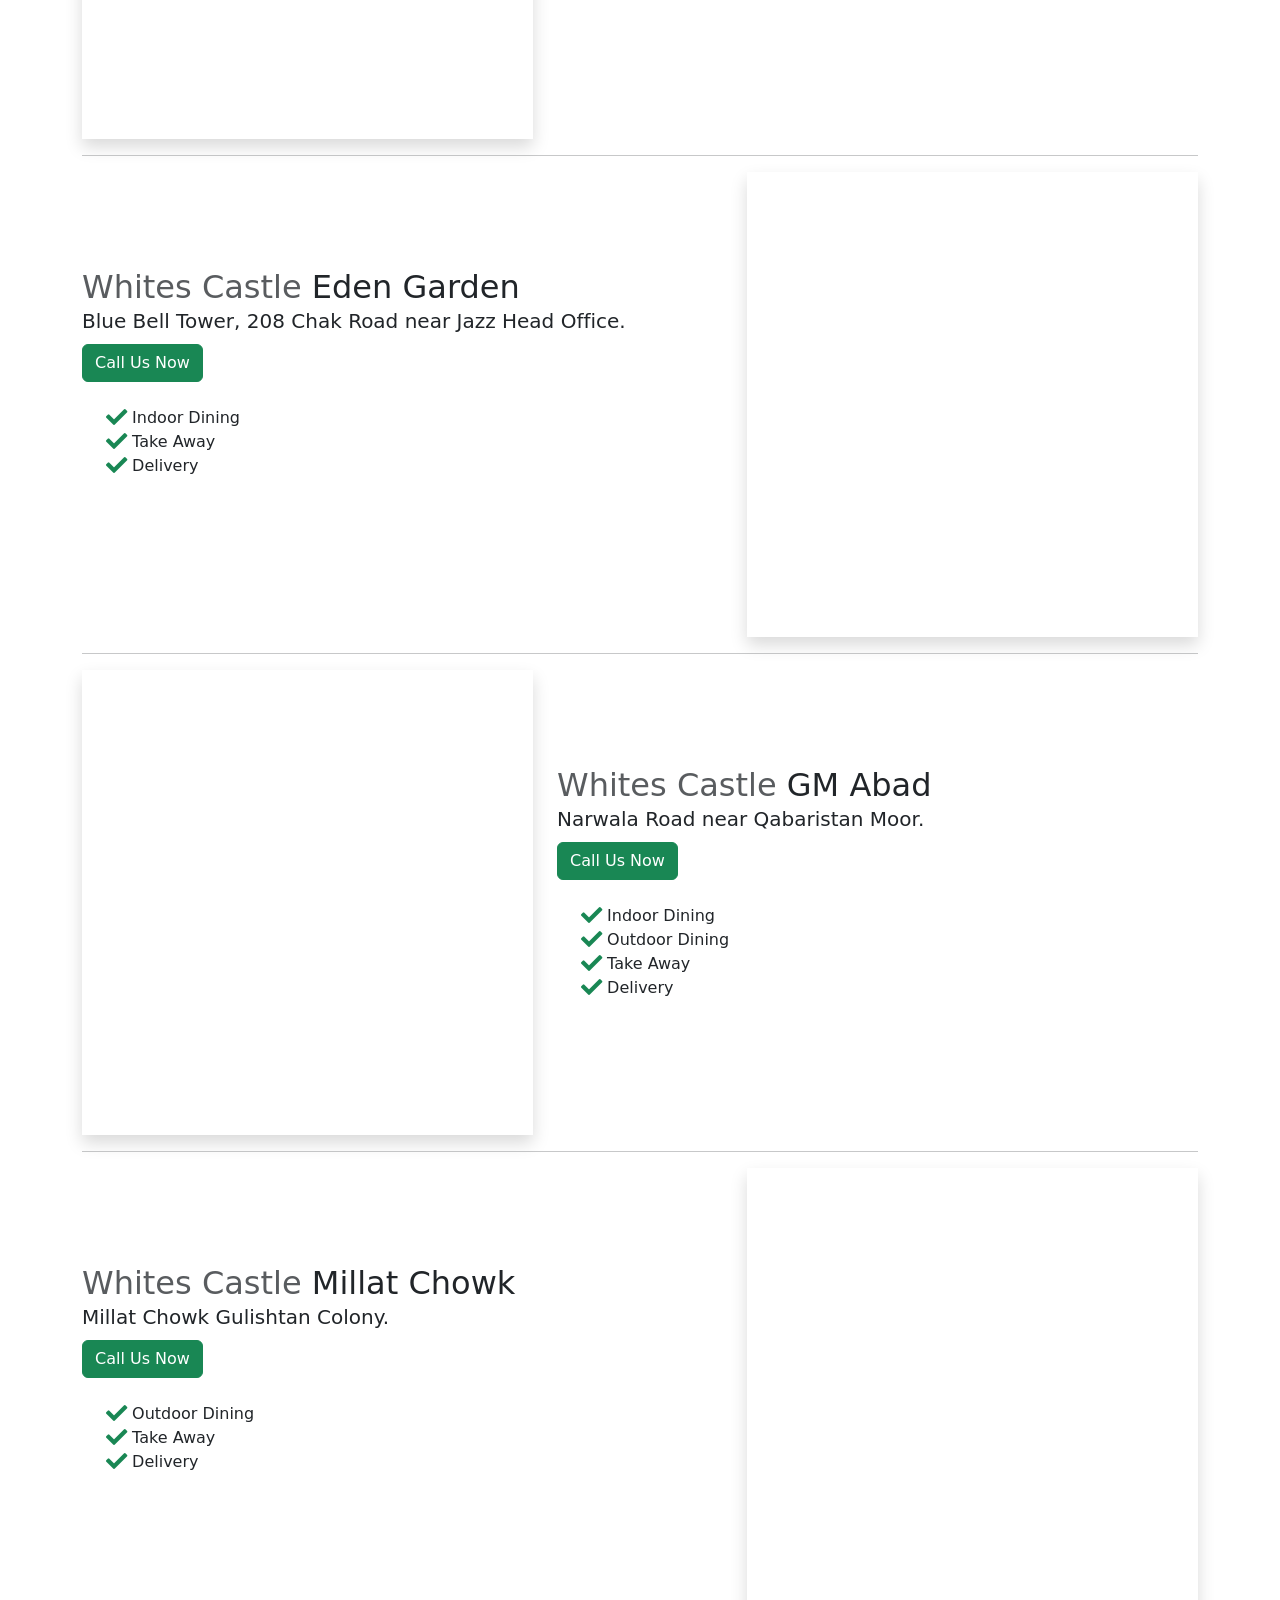
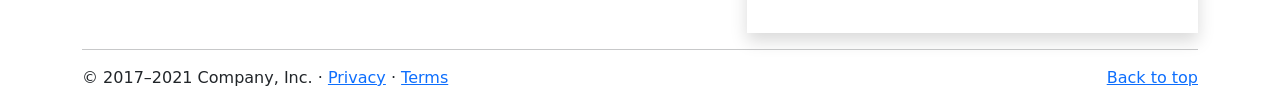
==== commit eaed467a: "something" ====
--- a/branches.html
+++ b/branches.html
@@ -123,7 +123,7 @@
               <a class="nav-link active" href="branches.html">Branches</a>
             </li>
             <li class="nav-item">
-              <a class="nav-link" href="catering.html">Catering</a>
+              <a class="nav-link" href="order.html">My Order</a>
             </li>
           </ul>
           <span class="navbar-text"> </span>
--- a/style.css
+++ b/style.css
@@ -509,4 +509,32 @@
 
 .ratio-3x2 {
   --bs-aspect-ratio: calc(3 / 2 * 100%);
+}
+
+
+.btn-flashing{
+  animation: flash 1.2s infinite;
+  font-weight: bold;
+  color: var(--light);
+}
+
+@keyframes flash {
+  0% {
+    opacity: 1;
+    background: var(--danger);
+    border: var(--danger);
+    box-shadow: 0 2px 2px 0  var(--danger);
+  }
+  50% {
+    opacity: 1;
+    background: gold;
+    border: yellow;
+    box-shadow: 0 0px 0px 0 rgba(0, 0, 255, 0.5);
+  }
+  100% {
+    opacity: 1;
+    background: var(--danger);
+    border: var(--danger);
+    box-shadow: 0 2px 2px 0  var(--danger);
+  }
 }
